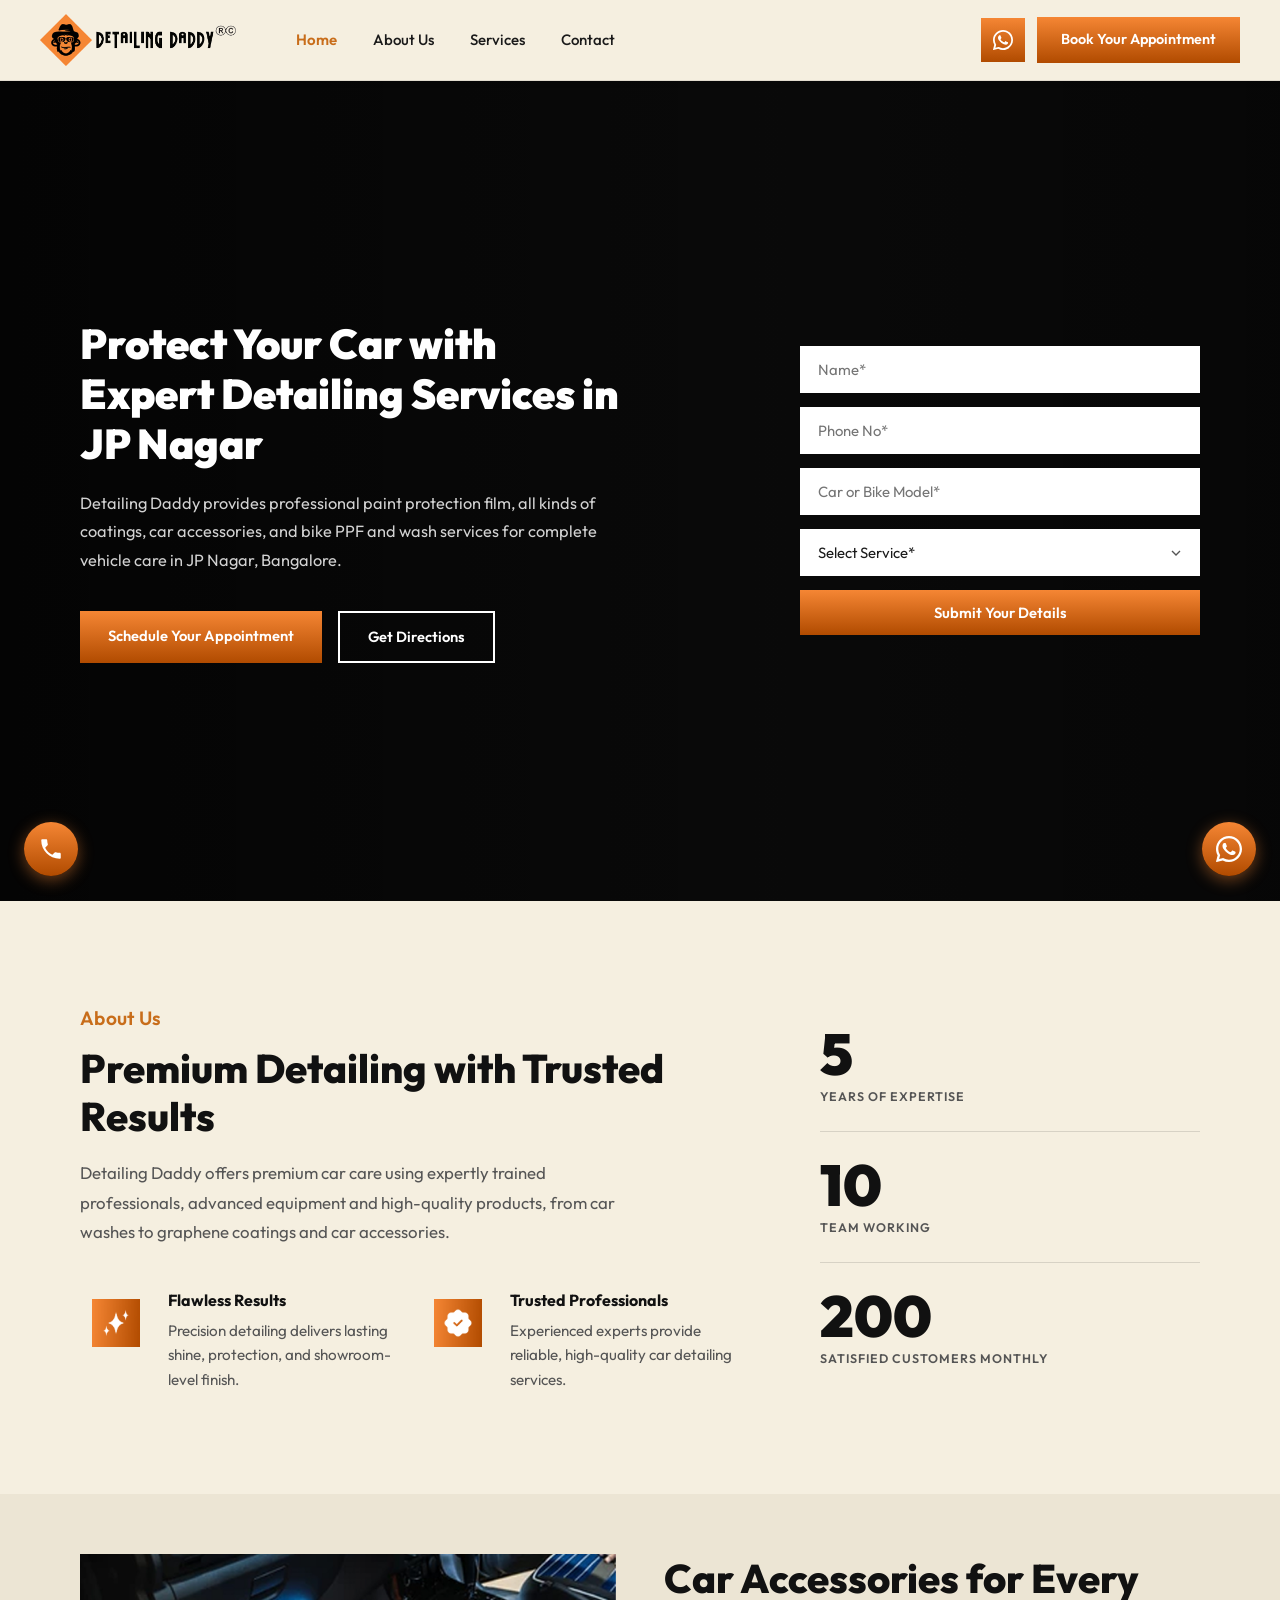
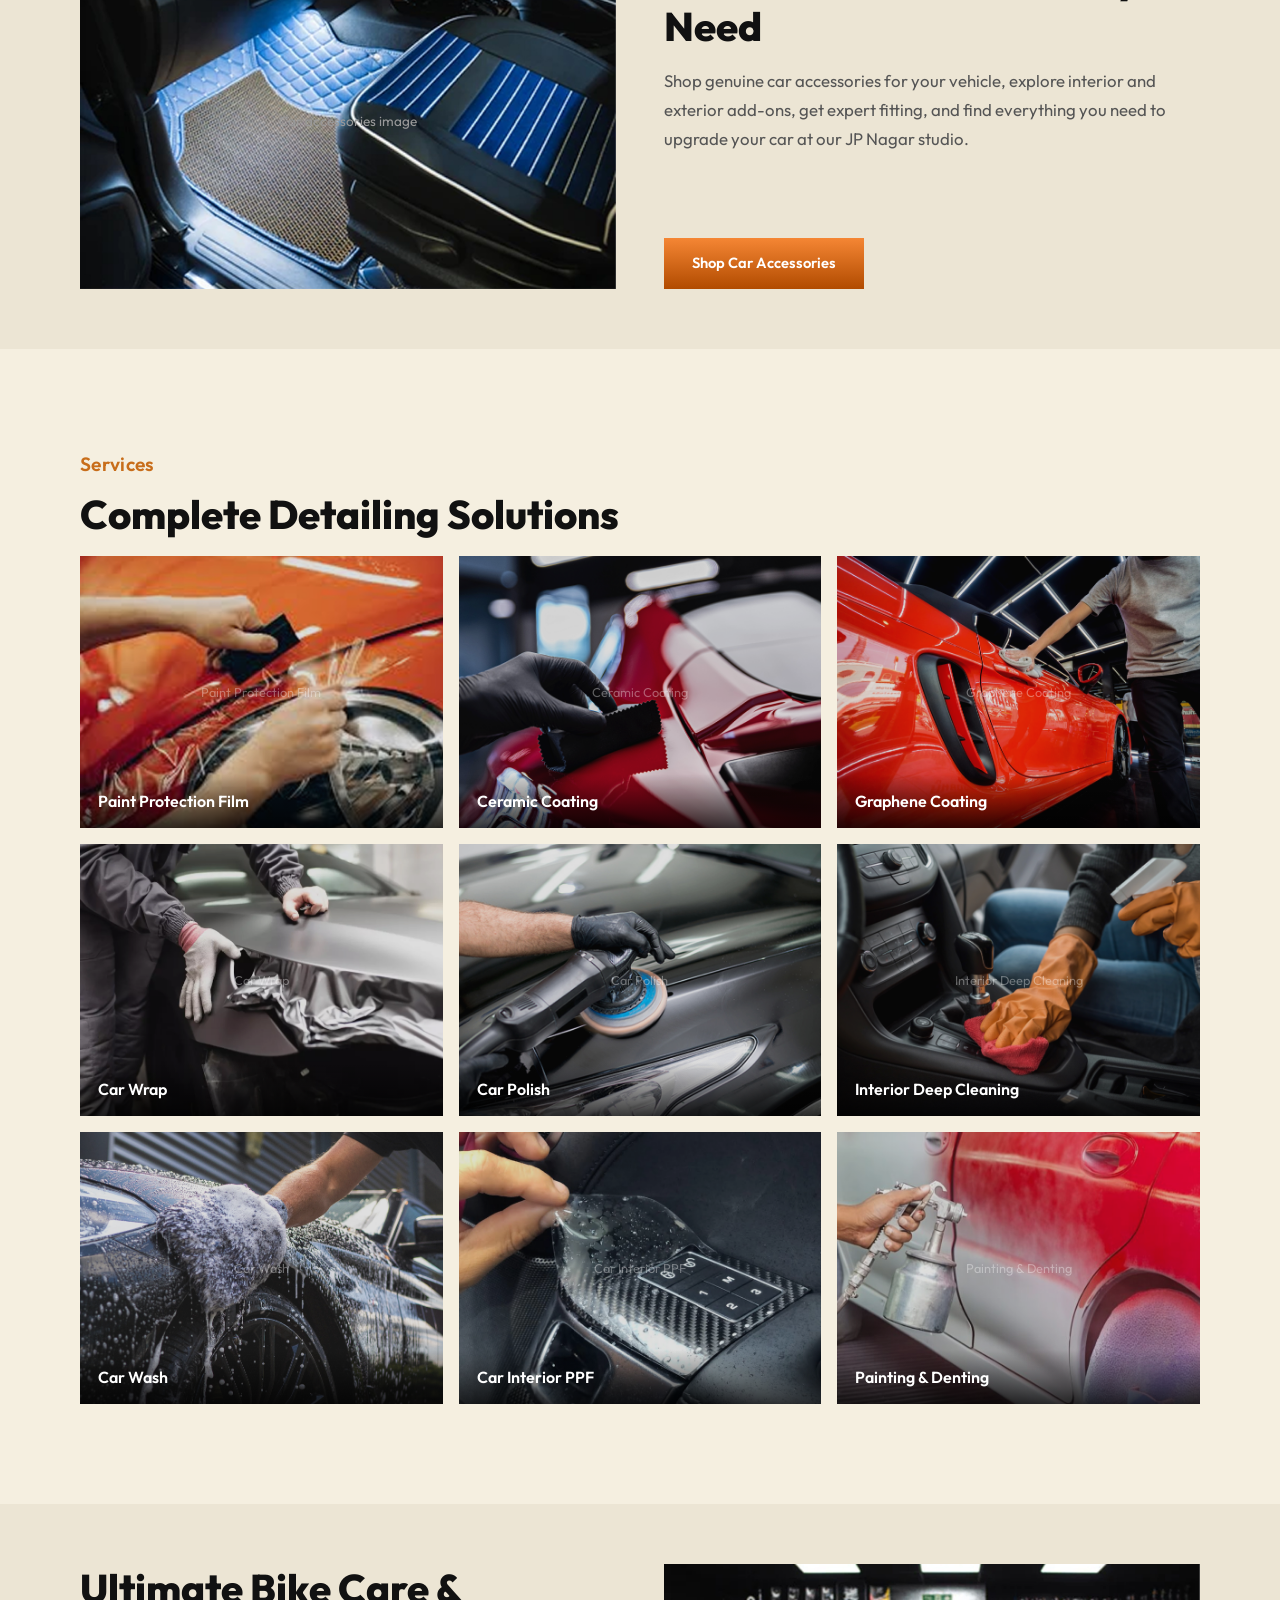
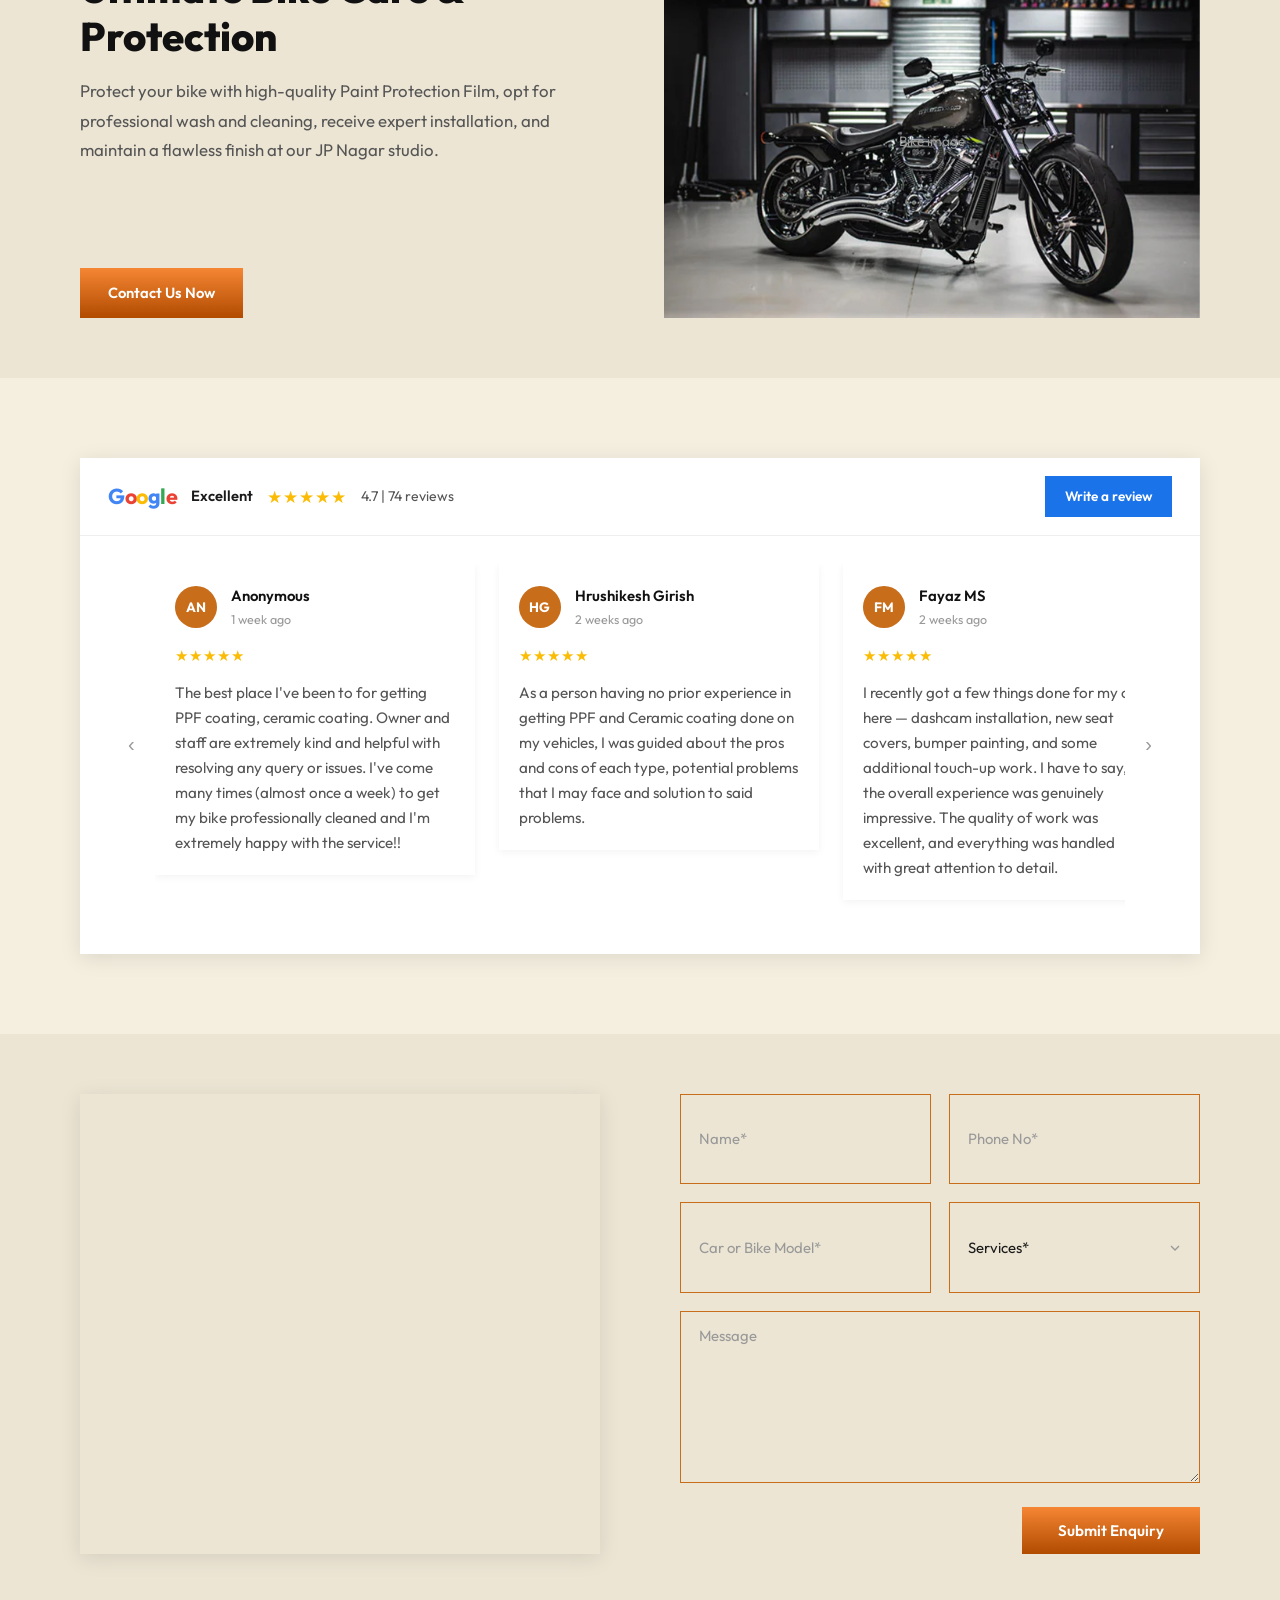
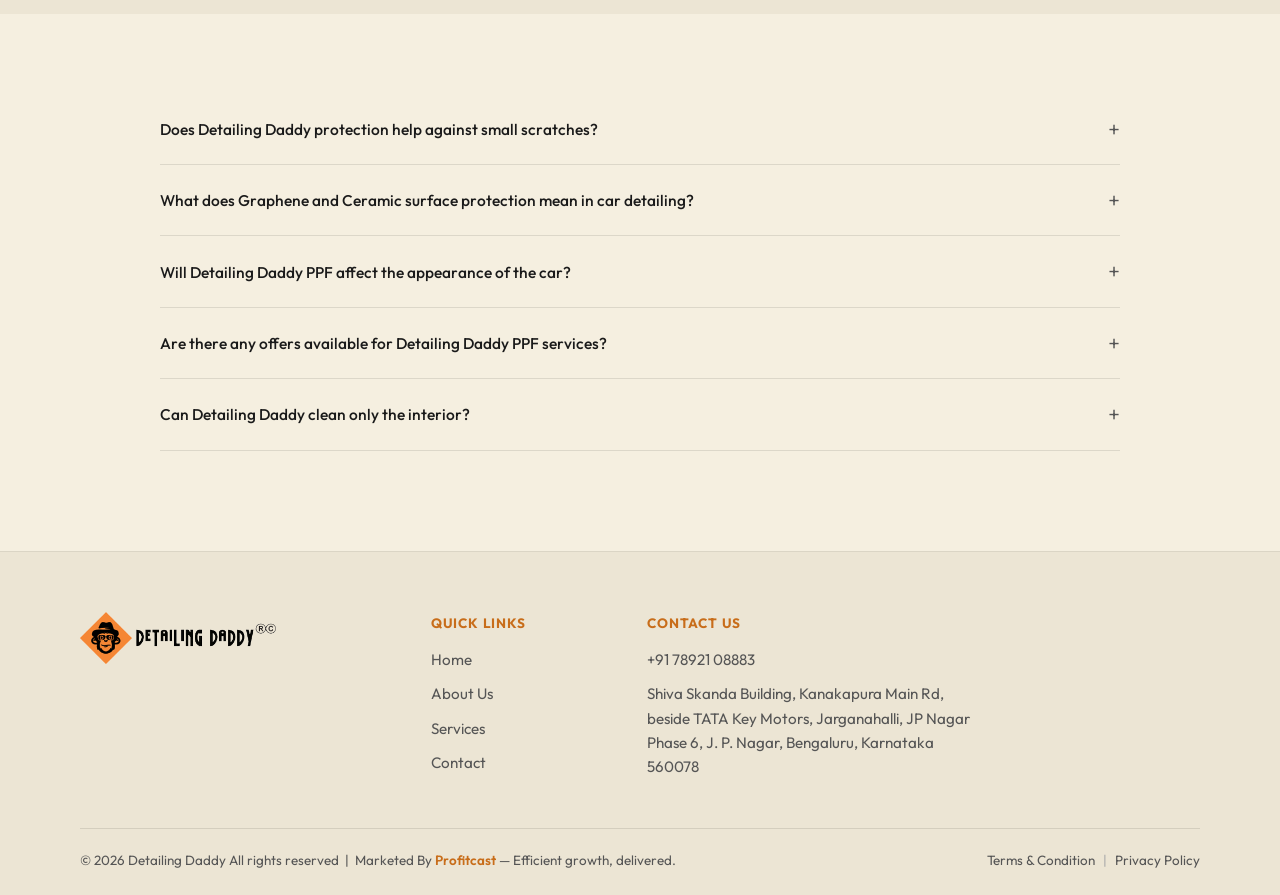
==== index.html @ ad365fa6 "Add GTM and GA4 tracking with accurate conversion events - WhatsApp, Call, and Form Submission conve" ====
<!DOCTYPE html>
<html lang="en">
<head>
  <meta charset="UTF-8" />
  <meta name="viewport" content="width=device-width, initial-scale=1.0" />
  <title>Detailing Daddy — JP Nagar, Bangalore</title>
  
  <!-- Google Tag Manager -->
  <script>
    window.dataLayer = window.dataLayer || [];
    function gtag(){dataLayer.push(arguments);}
    gtag('js', new Date());
  </script>
  <!-- Google Tag Manager -->
  <script>(function(w,d,s,l,i){w[l]=w[l]||[];w[l].push({'gtm.start':
  new Date().getTime(),event:'gtm.js'});var f=d.getElementsByTagName(s)[0],
  j=d.createElement(s),dl=l!='dataLayer'?'&l='+l:'';j.async=true;j.src=
  'https://www.googletagmanager.com/gtm.js?id='+i+dl;f.parentNode.insertBefore(j,f);
  })(window,document,'script','dataLayer','GTM-PL36DL4J');</script>
  <!-- End Google Tag Manager -->
  
  <link rel="stylesheet" href="dd_style.css" />
  <link rel="preconnect" href="https://fonts.googleapis.com" />
  <link rel="preconnect" href="https://fonts.gstatic.com" crossorigin />
  <link href="https://fonts.googleapis.com/css2?family=Outfit:wght@300;400;500;600;700;800;900&display=swap" rel="stylesheet" />
</head>
<body>
  <!-- Google Tag Manager (noscript) -->
  <noscript><iframe src="https://www.googletagmanager.com/ns.html?id=GTM-PL36DL4J"
  height="0" width="0" style="display:none;visibility:hidden"></iframe></noscript>
  <!-- End Google Tag Manager (noscript) -->

  <!-- ════════════════════════════════════════
       NAVBAR
  ════════════════════════════════════════ -->
  <header class="navbar" id="navbar">
    <div class="nav-inner">
      <a href="#home" class="nav-logo">
        <!-- Replace with actual logo image -->
        <img src="assets/Logo.png" alt="Detailing Daddy" class="logo-img" onerror="this.style.display='none'" />
        <span class="logo-fallback">
          
        </span>
      </a>
      <nav class="nav-links">
        <a href="#home">Home</a>
        <a href="#about">About Us</a>
        <a href="#services">Services</a>
        <a href="#contact">Contact</a>
      </nav>
      <div class="nav-actions">
        <a href="https://wa.me/917892108883" class="btn-wa-nav" target="_blank" aria-label="WhatsApp">
          <svg width="20" height="20" viewBox="0 0 24 24" fill="white"><path d="M17.472 14.382c-.297-.149-1.758-.867-2.03-.967-.273-.099-.471-.148-.67.15-.197.297-.767.966-.94 1.164-.173.199-.347.223-.644.075-.297-.15-1.255-.463-2.39-1.475-.883-.788-1.48-1.761-1.653-2.059-.173-.297-.018-.458.13-.606.134-.133.298-.347.446-.52.149-.174.198-.298.298-.497.099-.198.05-.371-.025-.52-.075-.149-.669-1.612-.916-2.207-.242-.579-.487-.5-.669-.51-.173-.008-.371-.01-.57-.01-.198 0-.52.074-.792.372-.272.297-1.04 1.016-1.04 2.479 0 1.462 1.065 2.875 1.213 3.074.149.198 2.096 3.2 5.077 4.487.709.306 1.262.489 1.694.625.712.227 1.36.195 1.871.118.571-.085 1.758-.719 2.006-1.413.248-.694.248-1.289.173-1.413-.074-.124-.272-.198-.57-.347z"/><path d="M12 0C5.373 0 0 5.373 0 12c0 2.122.558 4.118 1.535 5.846L.057 23.429a.5.5 0 0 0 .514.571l5.701-1.496A11.94 11.94 0 0 0 12 24c6.627 0 12-5.373 12-12S18.627 0 12 0zm0 21.9a9.88 9.88 0 0 1-5.031-1.374l-.36-.214-3.733.979.996-3.648-.235-.374A9.865 9.865 0 0 1 2.1 12C2.1 6.534 6.534 2.1 12 2.1S21.9 6.534 21.9 12 17.466 21.9 12 21.9z"/></svg>
        </a>
        <a href="#contact" class="btn-nav-cta">Book Your Appointment</a>
      </div>
      <button class="hamburger" id="hamburger" aria-label="Open menu">
        <span></span><span></span><span></span>
      </button>
    </div>
    <div class="mobile-menu" id="mobileMenu">
      <a href="#home">Home</a>
      <a href="#about">About Us</a>
      <a href="#services">Services</a>
      <a href="#contact">Contact</a>
    </div>
  </header>

  <!-- ════════════════════════════════════════
       SECTION 1 — HERO (Video Background)
  ════════════════════════════════════════ -->
  <section class="hero" id="home">
    <!-- Video background — replace src with your video file -->
    <video class="hero-video" autoplay muted loop playsinline>
      <source src="assets/Hero Video.mp4" type="video/mp4" />
    </video>
    <div class="hero-overlay"></div>

    <div class="hero-content">
      <!-- Left: heading + CTAs -->
      <div class="hero-left">
        <h1 class="hero-heading">Protect Your Car with<br />Expert Detailing Services in<br />JP Nagar</h1>
        <p class="hero-sub">Detailing Daddy provides professional paint protection film, all kinds of coatings, car accessories, and bike PPF and wash services for complete vehicle care in JP Nagar, Bangalore.</p>
        <div class="hero-btns">
          <a href="#contact" class="btn-orange">Schedule Your Appointment</a>
          <a href="https://maps.google.com" target="_blank" class="btn-outline-white">Get Directions</a>
        </div>
      </div>

      <!-- Right: lead form -->
      <div class="hero-form-wrap">
        <div class="hero-form">
          <input type="text" placeholder="Name*" class="hf-input" />
          <input type="tel" placeholder="Phone No*" class="hf-input" />
          <input type="text" placeholder="Car or Bike Model*" class="hf-input" />
          <select class="hf-select">
            <option value="" disabled selected>Select Service*</option>
            <option>Paint Protection Film</option>
            <option>Ceramic Coating</option>
            <option>Graphene Coating</option>
            <option>Car Wrap</option>
            <option>Car Polish</option>
            <option>Interior Deep Cleaning</option>
            <option>Car Wash</option>
            <option>Car Interior PPF</option>
            <option>Painting &amp; Denting</option>
            <option>Bike PPF</option>
            <option>Bike Wash</option>
          </select>
          <button type="button" class="btn-orange btn-full">Submit Your Details</button>
        </div>
      </div>
    </div>
  </section>

  <!-- ════════════════════════════════════════
       SECTION 2 — ABOUT US
  ════════════════════════════════════════ -->
  <section class="about-section" id="about">
    <div class="about-inner">
      <!-- Left -->
      <div class="about-left">
        <p class="section-tag">About Us</p>
        <h2 class="section-heading">Premium Detailing with Trusted Results</h2>
        <p class="section-body">Detailing Daddy offers premium car care using expertly trained professionals, advanced equipment and high-quality products, from car washes to graphene coatings and car accessories.</p>
        <div class="about-features">
          <div class="about-feature">
            <div class="feature-icon">
              <img src="assets/Section 2/Icon 1.png" alt="Flawless Results" />
            </div>
            <div>
              <h4>Flawless Results</h4>
              <p>Precision detailing delivers lasting shine, protection, and showroom-level finish.</p>
            </div>
          </div>
          <div class="about-feature">
            <div class="feature-icon">
              <img src="assets/Section 2/Icon 2.png" alt="Trusted Professionals" />
            </div>
            <div>
              <h4>Trusted Professionals</h4>
              <p>Experienced experts provide reliable, high-quality car detailing services.</p>
            </div>
          </div>
        </div>
      </div>
      <!-- Right: stats -->
      <div class="about-stats">
        <div class="stat-item">
          <span class="stat-number">5</span>
          <span class="stat-label">YEARS OF EXPERTISE</span>
        </div>
        <div class="stat-divider"></div>
        <div class="stat-item">
          <span class="stat-number">10</span>
          <span class="stat-label">TEAM WORKING</span>
        </div>
        <div class="stat-divider"></div>
        <div class="stat-item">
          <span class="stat-number">200</span>
          <span class="stat-label">SATISFIED CUSTOMERS MONTHLY</span>
        </div>
      </div>
    </div>
  </section>

  <!-- ════════════════════════════════════════
       SECTION 3 — CAR ACCESSORIES
  ════════════════════════════════════════ -->
  <section class="accessories-section">
    <div class="accessories-inner">
      <div class="acc-image">
        <img src="assets/Section 3/Image.jpg" alt="Car Accessories" onerror="this.parentElement.classList.add('img-ph')" />
        <div class="img-placeholder-text">Car accessories image</div>
      </div>
      <div class="acc-content">
        <h2 class="section-heading">Car Accessories for Every Need</h2>
        <p class="section-body">Shop genuine car accessories for your vehicle, explore interior and exterior add-ons, get expert fitting, and find everything you need to upgrade your car at our JP Nagar studio.</p>
        <a href="#contact" class="btn-orange acc-btn">Shop Car Accessories</a>
      </div>
    </div>
  </section>

  <!-- ════════════════════════════════════════
       SECTION 4 — SERVICES GRID
  ════════════════════════════════════════ -->
  <section class="services-section" id="services">
    <div class="services-inner">
      <p class="section-tag">Services</p>
      <h2 class="section-heading">Complete Detailing Solutions</h2>
      <div class="services-grid">
        <div class="service-card">
          <img src="assets/Section 4/Paint Protection Film.jpg" alt="Paint Protection Film" onerror="this.parentElement.classList.add('svc-ph')" />
          <div class="svc-img-ph">Paint Protection Film</div>
          <div class="service-label">Paint Protection Film</div>
        </div>
        <div class="service-card">
          <img src="assets/Section 4/Ceramic Coating.jpg" alt="Ceramic Coating" onerror="this.parentElement.classList.add('svc-ph')" />
          <div class="svc-img-ph">Ceramic Coating</div>
          <div class="service-label">Ceramic Coating</div>
        </div>
        <div class="service-card">
          <img src="assets/Section 4/Graphene Coating.jpg" alt="Graphene Coating" onerror="this.parentElement.classList.add('svc-ph')" />
          <div class="svc-img-ph">Graphene Coating</div>
          <div class="service-label">Graphene Coating</div>
        </div>
        <div class="service-card">
          <img src="assets/Section 4/Car Wrap.jpg" alt="Car Wrap" onerror="this.parentElement.classList.add('svc-ph')" />
          <div class="svc-img-ph">Car Wrap</div>
          <div class="service-label">Car Wrap</div>
        </div>
        <div class="service-card">
          <img src="assets/Section 4/Car Polish.jpg" alt="Car Polish" onerror="this.parentElement.classList.add('svc-ph')" />
          <div class="svc-img-ph">Car Polish</div>
          <div class="service-label">Car Polish</div>
        </div>
        <div class="service-card">
          <img src="assets/Section 4/Interior Deep Cleaning.jpg" alt="Interior Deep Cleaning" onerror="this.parentElement.classList.add('svc-ph')" />
          <div class="svc-img-ph">Interior Deep Cleaning</div>
          <div class="service-label">Interior Deep Cleaning</div>
        </div>
        <div class="service-card">
          <img src="assets/Section 4/Car Wash.jpg" alt="Car Wash" onerror="this.parentElement.classList.add('svc-ph')" />
          <div class="svc-img-ph">Car Wash</div>
          <div class="service-label">Car Wash</div>
        </div>
        <div class="service-card">
          <img src="assets/Section 4/Car Interior PPF.jpg" alt="Car Interior PPF" onerror="this.parentElement.classList.add('svc-ph')" />
          <div class="svc-img-ph">Car Interior PPF</div>
          <div class="service-label">Car Interior PPF</div>
        </div>
        <div class="service-card">
          <img src="assets/Section 4/Painting & Denting.jpg" alt="Painting &amp; Denting" onerror="this.parentElement.classList.add('svc-ph')" />
          <div class="svc-img-ph">Painting &amp; Denting</div>
          <div class="service-label">Painting &amp; Denting</div>
        </div>
      </div>
    </div>
  </section>

  <!-- ════════════════════════════════════════
       SECTION 5 — BIKE CARE
  ════════════════════════════════════════ -->
  <section class="bike-section">
    <div class="bike-inner">
      <div class="bike-content">
        <h2 class="section-heading">Ultimate Bike Care &amp; Protection</h2>
        <p class="section-body">Protect your bike with high-quality Paint Protection Film, opt for professional wash and cleaning, receive expert installation, and maintain a flawless finish at our JP Nagar studio.</p>
        <a href="#contact" class="btn-orange bike-btn">Contact Us Now</a>
      </div>
      <div class="bike-image">
        <img src="assets/Section 5/Image.jpg" alt="Bike Care" onerror="this.parentElement.classList.add('img-ph')" />
        <div class="img-placeholder-text">Bike image</div>
      </div>
    </div>
  </section>

  <!-- ════════════════════════════════════════
       SECTION 6 — GOOGLE REVIEWS
  ════════════════════════════════════════ -->
  <section class="reviews-section">
    <div class="reviews-inner">
      <div class="reviews-widget">
        <!-- Google bar -->
        <div class="google-bar">
          <span class="google-logo">
            <span style="color:#4285F4">G</span><span style="color:#EA4335">o</span><span style="color:#FBBC05">o</span><span style="color:#4285F4">g</span><span style="color:#34A853">l</span><span style="color:#EA4335">e</span>
          </span>
          <span class="google-excellent">Excellent</span>
          <span class="stars-row">★★★★★</span>
          <span class="google-score">4.7 | 74 reviews</span>
          <a href="https://g.page/r/" target="_blank" class="btn-write-review">Write a review</a>
        </div>
        <!-- Review cards slider -->
        <div class="reviews-wrapper">
          <button class="carousel-btn carousel-prev" id="reviewPrev" aria-label="Previous">&#8249;</button>
          <div class="reviews-track-outer">
            <div class="reviews-slider" id="reviewsSlider">
            <!-- Review 1 -->
            <div class="review-card">
              <div class="review-header">
                <div class="reviewer-avatar" style="background:#C86D1A">AN</div>
                <div>
                  <p class="reviewer-name">Anonymous</p>
                  <p class="review-date">1 week ago</p>
                </div>
              </div>
              <div class="review-stars">★★★★★</div>
              <p class="review-text">The best place I've been to for getting PPF coating, ceramic coating. Owner and staff are extremely kind and helpful with resolving any query or issues. I've come many times (almost once a week) to get my bike professionally cleaned and I'm extremely happy with the service!!</p>
            </div>
            <!-- Review 2 -->
            <div class="review-card">
              <div class="review-header">
                <div class="reviewer-avatar" style="background:#C86D1A">HG</div>
                <div>
                  <p class="reviewer-name">Hrushikesh Girish</p>
                  <p class="review-date">2 weeks ago</p>
                </div>
              </div>
              <div class="review-stars">★★★★★</div>
              <p class="review-text">As a person having no prior experience in getting PPF and Ceramic coating done on my vehicles, I was guided about the pros and cons of each type, potential problems that I may face and solution to said problems.</p>
            </div>
            <!-- Review 3 -->
            <div class="review-card">
              <div class="review-header">
                <div class="reviewer-avatar" style="background:#C86D1A">FM</div>
                <div>
                  <p class="reviewer-name">Fayaz MS</p>
                  <p class="review-date">2 weeks ago</p>
                </div>
              </div>
              <div class="review-stars">★★★★★</div>
              <p class="review-text">I recently got a few things done for my car here — dashcam installation, new seat covers, bumper painting, and some additional touch-up work. I have to say, the overall experience was genuinely impressive. The quality of work was excellent, and everything was handled with great attention to detail. </p>
            </div>
            <!-- Review 4 -->
            <div class="review-card">
              <div class="review-header">
                <div class="reviewer-avatar" style="background:#C86D1A">KR</div>
                <div>
                  <p class="reviewer-name">Kaushik Raghunathan</p>
                  <p class="review-date">3 weeks ago</p>
                </div>
              </div>
              <div class="review-stars">★★★★★</div>
              <p class="review-text">Mind-blown by the work done at Detailing Daddy on my Skoda Slavia! The graphene coating has taken the car to a whole new level — insane gloss, mirror-like shine, and a finish that screams premium. It honestly looks better than brand new! Massive shoutout to Raghu — absolute professional and a pleasure to deal with.</p>
            </div>
            <!-- Review 5 -->
            <div class="review-card">
              <div class="review-header">
                <div class="reviewer-avatar" style="background:#C86D1A">KV</div>
                <div>
                  <p class="reviewer-name">Karthik Vijayan</p>
                  <p class="review-date">1 month ago</p>
                </div>
              </div>
              <div class="review-stars">★★★★★</div>
              <p class="review-text">The customer centric service here is really great. I had great experience with the coating. I had some trouble with the sun film which the team rectified at no extra cost. It's very conveniently located on Kanakpura road for quick washes on the way back home. Overall great place and great service. Thanks to Anirudh and the entire team there.</p>
            </div>
            <!-- Review 6 -->
            <div class="review-card">
              <div class="review-header">
                <div class="reviewer-avatar" style="background:#C86D1A">VA</div>
                <div>
                  <p class="reviewer-name">v.g.s Acharya</p>
                  <p class="review-date">1 month ago</p>
                </div>
              </div>
              <div class="review-stars">★★★★★</div>
              <p class="review-text">Got accessories for my car. Got audio system and amp. We enquired in different places but they gave us the best product at the best price compared to other well know accessory places in Bangalore. Really happy with the work and how well they guided us</p>
            </div>
            <!-- Review 7 -->
            <div class="review-card">
              <div class="review-header">
                <div class="reviewer-avatar" style="background:#C86D1A">RN</div>
                <div>
                  <p class="reviewer-name">Rajesh Nair</p>
                  <p class="review-date">1 month ago</p>
                </div>
              </div>
              <div class="review-stars">★★★★★</div>
              <p class="review-text">Recently got my Himalayan 450 PPF done matte finish. The owners guided me through the entire process and vehicle was delivered within promised timeline. Highly recommend.</p>
            </div>
          </div>
          </div>
          <button class="carousel-btn carousel-next" id="reviewNext" aria-label="Next">&#8250;</button>
        </div>
      </div>
    </div>
  </section>

  <!-- ════════════════════════════════════════
       SECTION 7 — CONTACT (Map + Form)
  ════════════════════════════════════════ -->
  <section class="contact-section" id="contact">
    <div class="contact-inner">
      <!-- Map -->
      <div class="contact-map">
        <iframe
          src="https://www.google.com/maps/embed?pb=!1m18!1m12!1m3!1d3888.8234!2d77.5937!3d12.9081!2m3!1f0!2f0!3f0!3m2!1i1024!2i768!4f13.1!3m3!1m2!1s0x3bae151e8b9a5c1d%3A0x5b2e5f9f8a5c5e5f!2sJP%20Nagar%2C%20Bengaluru%2C%20Karnataka!5e0!3m2!1sen!2sin!4v1620000000000!5m2!1sen!2sin"
          width="100%" height="100%" style="border:0;" allowfullscreen="" loading="lazy"
          referrerpolicy="no-referrer-when-downgrade" title="Detailing Daddy Location">
        </iframe>
      </div>
      <!-- Form -->
      <div class="contact-form-wrap">
        <div class="contact-form-grid">
          <input type="text" placeholder="Name*" class="cf-input" />
          <input type="tel" placeholder="Phone No*" class="cf-input" />
          <input type="text" placeholder="Car or Bike Model*" class="cf-input" />
          <select class="cf-input cf-select">
            <option value="" disabled selected>Services*</option>
            <option>Paint Protection Film</option>
            <option>Ceramic Coating</option>
            <option>Graphene Coating</option>
            <option>Car Wrap</option>
            <option>Car Polish</option>
            <option>Interior Deep Cleaning</option>
            <option>Car Wash</option>
            <option>Car Interior PPF</option>
            <option>Painting &amp; Denting</option>
          </select>
          <textarea placeholder="Message" class="cf-input cf-textarea" rows="5"></textarea>
        </div>
        <button type="button" class="btn-orange btn-submit-enquiry">Submit Enquiry</button>
      </div>
    </div>
  </section>

  <!-- ════════════════════════════════════════
       SECTION 8 — FAQ
  ════════════════════════════════════════ -->
  <section class="faq-section" id="faq">
    <div class="faq-inner">
      <div class="faq-list">
        <div class="faq-item">
          <button class="faq-question" aria-expanded="false">
            <span>Does Detailing Daddy protection help against small scratches?</span>
            <span class="faq-icon">+</span>
          </button>
          <div class="faq-answer">
            <p>Yes, it helps reduce the appearance of minor scratches and keeps your vehicle's surface protected.</p>
          </div>
        </div>
        <div class="faq-item">
          <button class="faq-question" aria-expanded="false">
            <span>What does Graphene and Ceramic surface protection mean in car detailing?</span>
            <span class="faq-icon">+</span>
          </button>
          <div class="faq-answer">
            <p>It refers to advanced coating technologies that enhance shine, resist contaminants, and improve long-term paint durability.</p>
          </div>
        </div>
        <div class="faq-item">
          <button class="faq-question" aria-expanded="false">
            <span>Will Detailing Daddy PPF affect the appearance of the car?</span>
            <span class="faq-icon">+</span>
          </button>
          <div class="faq-answer">
            <p>No, paint protection film is transparent and enhances gloss while maintaining the car's original look.</p>
          </div>
        </div>
        <div class="faq-item">
          <button class="faq-question" aria-expanded="false">
            <span>Are there any offers available for Detailing Daddy PPF services?</span>
            <span class="faq-icon">+</span>
          </button>
          <div class="faq-answer">
            <p>Yes, discounts on ceramic coating and PPF services are offered from time to time. Contact directly or visit our studio in JP Nagar for current deals.</p>
          </div>
        </div>
        <div class="faq-item">
          <button class="faq-question" aria-expanded="false">
            <span>Can Detailing Daddy clean only the interior?</span>
            <span class="faq-icon">+</span>
          </button>
          <div class="faq-answer">
            <p>Yes, interior-only cleaning is available, including seats, carpets, dashboard, panels, and interiors without affecting the exterior paint.</p>
          </div>
        </div>
      </div>
    </div>
  </section>

  <!-- ════════════════════════════════════════
       SECTION 9 — FOOTER
  ════════════════════════════════════════ -->
  <footer class="footer">
    <div class="footer-inner">
      <div class="footer-brand">
        <img src="assets/Logo.png" alt="Detailing Daddy" class="footer-logo" onerror="this.style.display='none'" />
        <div class="footer-logo-fallback">
        </div>
      </div>
      <div class="footer-col">
        <h4 class="footer-heading">Quick Links</h4>
        <a href="#home">Home</a>
        <a href="#about">About Us</a>
        <a href="#services">Services</a>
        <a href="#contact">Contact</a>
      </div>
      <div class="footer-col">
        <h4 class="footer-heading">Contact Us</h4>
        <p>+91 78921 08883</p>
        <p>Shiva Skanda Building, Kanakapura Main Rd, beside TATA Key Motors, Jarganahalli, JP Nagar Phase 6, J. P. Nagar, Bengaluru, Karnataka 560078</p>
      </div>
    </div>
    <div class="footer-bottom">
      <p>© 2026 Detailing Daddy All rights reserved &nbsp;|&nbsp; Marketed By <a href="https://www.profitcast.com" class="pc-link" target="_blank">Profitcast</a> — Efficient growth, delivered.</p>
      <div class="footer-legal">
        <a href="#">Terms &amp; Condition</a>
        <span>|</span>
        <a href="#">Privacy Policy</a>
      </div>
    </div>
  </footer>

  <!-- ════════════════════════════════════════
       FLOATING BUTTONS (CALL & WHATSAPP)
  ════════════════════════════════════════ -->
  <a href="tel:+917892108883" class="float-btn float-btn--call" aria-label="Call">
    <svg width="26" height="26" viewBox="0 0 24 24" fill="white"><path d="M6.62 10.79c1.44 2.83 3.76 5.14 6.59 6.59l2.2-2.2c.27-.27.67-.36 1.02-.24 1.12.37 2.33.57 3.57.57.55 0 1 .45 1 1V20c0 .55-.45 1-1 1-9.39 0-17-7.61-17-17 0-.55.45-1 1-1h3.5c.55 0 1 .45 1 1 0 1.25.2 2.45.57 3.57.11.35.03.74-.25 1.02l-2.2 2.2z"/></svg>
  </a>
  <a href="https://wa.me/917892108883" class="float-btn float-btn--wa" target="_blank" aria-label="WhatsApp">
    <svg width="26" height="26" viewBox="0 0 24 24" fill="white"><path d="M17.472 14.382c-.297-.149-1.758-.867-2.03-.967-.273-.099-.471-.148-.67.15-.197.297-.767.966-.94 1.164-.173.199-.347.223-.644.075-.297-.15-1.255-.463-2.39-1.475-.883-.788-1.48-1.761-1.653-2.059-.173-.297-.018-.458.13-.606.134-.133.298-.347.446-.52.149-.174.198-.298.298-.497.099-.198.05-.371-.025-.52-.075-.149-.669-1.612-.916-2.207-.242-.579-.487-.5-.669-.51-.173-.008-.371-.01-.57-.01-.198 0-.52.074-.792.372-.272.297-1.04 1.016-1.04 2.479 0 1.462 1.065 2.875 1.213 3.074.149.198 2.096 3.2 5.077 4.487.709.306 1.262.489 1.694.625.712.227 1.36.195 1.871.118.571-.085 1.758-.719 2.006-1.413.248-.694.248-1.289.173-1.413-.074-.124-.272-.198-.57-.347z"/><path d="M12 0C5.373 0 0 5.373 0 12c0 2.122.558 4.118 1.535 5.846L.057 23.429a.5.5 0 0 0 .514.571l5.701-1.496A11.94 11.94 0 0 0 12 24c6.627 0 12-5.373 12-12S18.627 0 12 0zm0 21.9a9.88 9.88 0 0 1-5.031-1.374l-.36-.214-3.733.979.996-3.648-.235-.374A9.865 9.865 0 0 1 2.1 12C2.1 6.534 6.534 2.1 12 2.1S21.9 6.534 21.9 12 17.466 21.9 12 21.9z"/></svg>
  </a>

  <script src="dd_script.js"></script>
</body>
</html>
---- dd_style.css ----
/* ══════════════════════════════════════════════
   DETAILING DADDY — dd_style.css
   Palette: Primary #F5EFE0, Secondary #ECE5D4, Orange accent
══════════════════════════════════════════════ */

/* ─── CSS VARIABLES ─── */
:root {
  --orange:       #C86D1A;
  --orange-dark:  #A85A12;
  --orange-light: #E8833A;
  --primary:      #F5EFE0;
  --secondary:    #ECE5D4;
  --cream:        #F5EFE0;
  --cream-dark:   #ECE5D4;
  --cream-light:  #F5EFE0;
  --black:        #111111;
  --dark:         #1e1e1e;
  --text:         #1a1a1a;
  --text-muted:   #555555;
  --white:        #ffffff;
  --border-orange: #C86D1A;
  --font-head:    'Outfit', sans-serif;
  --font-body:    'Outfit', sans-serif;
  --radius:       0px;
  --shadow:       0 4px 20px rgba(0,0,0,0.10);
  --section-pad:  100px 80px;
  --max-w:        1320px;
}

/* ─── RESET ─── */
*, *::before, *::after { box-sizing: border-box; margin: 0; padding: 0; }
html { scroll-behavior: smooth; }
body {
  font-family: var(--font-body);
  background: var(--cream);
  color: var(--text);
  line-height: 1.65;
  overflow-x: hidden;
}
img { max-width: 100%; display: block; }
a { text-decoration: none; color: inherit; }

/* ─── SHARED ELEMENTS ─── */
.section-tag {
  font-family: var(--font-body);
  font-size: 1.2rem;
  font-weight: 600;
  color: var(--orange);
  letter-spacing: 0.3px;
  margin-bottom: 10px;
}
.section-heading {
  font-family: var(--font-head);
  font-size: 2.5rem;
  font-weight: 800;
  color: var(--black);
  line-height: 1.2;
  margin-bottom: 18px;
}
.section-body {
  font-size: 1.05rem;
  color: var(--text-muted);
  line-height: 1.75;
  max-width: 540px;
  margin-bottom: 0;
}
.acc-content .section-body,
.bike-content .section-body {
  line-height: 1.75;
  max-width: 100%;
}

/* ─── BUTTONS ─── */
.btn-orange {
  display: inline-block;
  background: linear-gradient(180deg, #F58634 0%, #B14B00 100%);
  color: var(--white);
  font-family: var(--font-body);
  font-size: 0.92rem;
  font-weight: 600;
  padding: 13px 28px;
  border: none;
  border-radius: var(--radius);
  cursor: pointer;
  transition: background 0.2s;
  text-align: center;
  white-space: nowrap;
}
.btn-orange:hover { background: linear-gradient(180deg, #E0772A 0%, #9F4200 100%); }
.btn-full { width: 100%; }

.btn-outline-white {
  display: inline-block;
  background: transparent;
  color: var(--white);
  font-family: var(--font-body);
  font-size: 0.92rem;
  font-weight: 600;
  padding: 12px 28px;
  border: 2px solid var(--white);
  border-radius: var(--radius);
  cursor: pointer;
  transition: all 0.2s;
  white-space: nowrap;
}
.btn-outline-white:hover { background: rgba(255,255,255,0.1); }

/* ══════════════════════════════════════════════
   NAVBAR
══════════════════════════════════════════════ */
.navbar {
  position: sticky;
  top: 0;
  z-index: 1000;
  background: var(--cream);
  border-bottom: 1px solid rgba(0,0,0,0.08);
  box-shadow: 0 1px 8px rgba(0,0,0,0.06);
}
.nav-inner {
  max-width: var(--max-w);
  margin: 0 auto;
  padding: 0 40px;
  height: 80px;
  display: flex;
  align-items: center;
  gap: 48px;
}
.nav-logo {
  display: flex;
  align-items: center;
  gap: 12px;
  flex-shrink: 0;
}
.logo-img { height: 52px; width: auto; }
.logo-fallback {
  display: flex;
  align-items: center;
  gap: 10px;
}
.logo-icon {
  font-size: 2.2rem;
  color: var(--orange);
  line-height: 1;
}
.logo-text {
  font-family: var(--font-head);
  font-size: 1.35rem;
  font-weight: 900;
  color: var(--black);
  letter-spacing: 1px;
  text-transform: uppercase;
}
.logo-text sup {
  font-size: 0.55rem;
  color: var(--text-muted);
}
.nav-links {
  display: flex;
  align-items: center;
  gap: 36px;
  flex: 1;
}
.nav-links a {
  font-size: 0.94rem;
  font-weight: 500;
  color: var(--text);
  transition: color 0.2s;
}
.nav-links a:hover { color: var(--orange); }
.nav-actions {
  display: flex;
  align-items: center;
  gap: 12px;
  margin-left: auto;
}
.btn-wa-nav {
  width: 44px;
  height: 44px;
  background: linear-gradient(180deg, #F58634 0%, #B14B00 100%);
  border-radius: var(--radius);
  display: flex;
  align-items: center;
  justify-content: center;
  flex-shrink: 0;
  transition: background 0.2s;
}
.btn-wa-nav:hover { background: linear-gradient(180deg, #E0772A 0%, #9F4200 100%); }
.btn-nav-cta {
  background: linear-gradient(180deg, #F58634 0%, #B14B00 100%);
  color: var(--white);
  font-size: 0.9rem;
  font-weight: 600;
  padding: 11px 24px;
  border-radius: var(--radius);
  transition: background 0.2s;
  white-space: nowrap;
}
.btn-nav-cta:hover { background: linear-gradient(180deg, #E0772A 0%, #9F4200 100%); }
.hamburger {
  display: none;
  flex-direction: column;
  gap: 5px;
  background: none;
  border: none;
  cursor: pointer;
  padding: 4px;
  margin-left: auto;
}
.hamburger span {
  display: block;
  width: 26px;
  height: 2px;
  background: var(--black);
  transition: all 0.3s;
}
.mobile-menu {
  display: none;
  flex-direction: column;
  padding: 16px 40px 20px;
  border-top: 1px solid rgba(0,0,0,0.08);
  gap: 12px;
}
.mobile-menu.open { display: flex; }
.mobile-menu a {
  font-size: 1rem;
  font-weight: 500;
  color: var(--text);
  padding: 6px 0;
}
.mobile-menu a:hover { color: var(--orange); }

/* ══════════════════════════════════════════════
   SECTION 1 — HERO
══════════════════════════════════════════════ */
.hero {
  position: relative;
  min-height: calc(100vh - 80px);
  display: flex;
  align-items: center;
  overflow: hidden;
  background: #0e0e0e;
}
.hero-video {
  position: absolute;
  inset: 0;
  width: 100%;
  height: 100%;
  object-fit: cover;
  opacity: 0.55;
  z-index: 0;
}
.hero-overlay {
  position: absolute;
  inset: 0;
  background: linear-gradient(90deg, rgba(0,0,0,0.72) 0%, rgba(0,0,0,0.35) 60%, rgba(0,0,0,0.55) 100%);
  z-index: 1;
}
.hero-content {
  position: relative;
  z-index: 2;
  width: 100%;
  max-width: var(--max-w);
  margin: 0 auto;
  padding: 60px 80px;
  display: grid;
  grid-template-columns: 1fr 400px;
  gap: 80px;
  align-items: center;
}
.hero-left {}
.hero-heading {
  font-family: var(--font-head);
  font-size: 2.6rem;
  font-weight: 900;
  color: var(--white);
  line-height: 1.2;
  margin-bottom: 20px;
}
.hero-sub {
  font-size: 1.02rem;
  color: rgba(255,255,255,0.82);
  line-height: 1.75;
  max-width: 540px;
  margin-bottom: 36px;
}
.hero-btns {
  display: flex;
  gap: 16px;
  flex-wrap: wrap;
}
.hero-form {
  display: flex;
  flex-direction: column;
  gap: 14px;
}
.hf-input,
.hf-select {
  width: 100%;
  background: var(--white);
  border: none;
  border-radius: var(--radius);
  padding: 14px 18px;
  font-family: var(--font-body);
  font-size: 0.93rem;
  color: var(--text);
  outline: none;
  transition: box-shadow 0.2s;
}
.hf-input:focus { box-shadow: 0 0 0 2px var(--orange); }
.hf-select {
  appearance: none;
  background-image: url("data:image/svg+xml,%3Csvg xmlns='http://www.w3.org/2000/svg' width='16' height='16' viewBox='0 0 24 24' fill='none' stroke='%23555' stroke-width='2'%3E%3Cpolyline points='6 9 12 15 18 9'/%3E%3C/svg%3E");
  background-repeat: no-repeat;
  background-position: right 16px center;
  padding-right: 42px;
  cursor: pointer;
}
.hf-select:focus { box-shadow: 0 0 0 2px var(--orange); }

/* ══════════════════════════════════════════════
   SECTION 2 — ABOUT US
══════════════════════════════════════════════ */
.about-section {
  background: var(--primary);
  padding: var(--section-pad);
}
.about-inner {
  max-width: var(--max-w);
  margin: 0 auto;
  display: grid;
  grid-template-columns: 1fr 380px;
  gap: 80px;
  align-items: stretch;
}
.about-left {
  display: flex;
  flex-direction: column;
  justify-content: center;
  height: 100%;
}
.about-features {
  display: grid;
  grid-template-columns: 1fr 1fr;
  gap: 24px;
  margin-top: 40px;
}
.about-feature {
  display: flex;
  gap: 16px;
  align-items: flex-start;
}
.feature-icon {
  width: 72px;
  height: 72px;
  background: transparent;
  border-radius: var(--radius);
  display: flex;
  align-items: center;
  justify-content: center;
  flex-shrink: 0;
}
.feature-icon img {
  width: 100%;
  height: 100%;
  object-fit: contain;
  padding: 12px;
}
.about-feature h4 {
  font-family: var(--font-head);
  font-size: 1rem;
  font-weight: 700;
  color: var(--black);
  margin-bottom: 6px;
}
.about-feature p {
  font-size: 0.95rem;
  color: var(--text-muted);
  line-height: 1.6;
}
.about-stats {
  display: flex;
  flex-direction: column;
  gap: 0;
  justify-content: center;
  height: 100%;
}
.stat-item {
  display: flex;
  flex-direction: column;
  gap: 4px;
  padding: 24px 0;
}
.stat-number {
  font-family: var(--font-head);
  font-size: 3.6rem;
  font-weight: 900;
  color: var(--black);
  line-height: 1;
}
.stat-label {
  font-size: 0.78rem;
  font-weight: 600;
  color: var(--text-muted);
  letter-spacing: 1px;
  text-transform: uppercase;
}
.stat-divider {
  height: 1px;
  background: rgba(0,0,0,0.12);
  width: 100%;
}

/* ══════════════════════════════════════════════
   SECTION 3 — CAR ACCESSORIES
══════════════════════════════════════════════ */
.accessories-section {
  background: var(--secondary);
  padding: 60px 80px;
}
.accessories-inner {
  max-width: var(--max-w);
  margin: 0 auto;
  display: grid;
  grid-template-columns: 1fr 1fr;
  gap: 48px;
  align-items: stretch;
}
.acc-image {
  position: relative;
  border-radius: 0px;
  overflow: hidden;
  background: var(--cream-dark);
  height: 100%;
}
.acc-image img {
  width: 100%;
  height: 100%;
  object-fit: cover;
  border-radius: 0px;
  display: block;
}
.acc-image.img-ph img { display: none; }
.img-placeholder-text {
  position: absolute;
  inset: 0;
  display: flex;
  align-items: center;
  justify-content: center;
  color: #999;
  font-size: 0.85rem;
}
.acc-content {
  display: flex;
  flex-direction: column;
  justify-content: flex-start;
  max-width: 520px;
  height: 100%;
}
.acc-content .section-heading {
  margin-bottom: 16px;
}
.acc-content .section-body {
  margin-bottom: 24px;
  max-width: 100%;
}
.acc-btn {
  width: fit-content;
  display: inline-block;
  margin-top: auto;
}

/* ══════════════════════════════════════════════
   SECTION 4 — SERVICES GRID
══════════════════════════════════════════════ */
.services-section {
  background: var(--primary);
  padding: var(--section-pad);
}
.services-inner {
  max-width: var(--max-w);
  margin: 0 auto;
}
.services-grid {
  display: grid;
  grid-template-columns: repeat(3, 1fr);
  gap: 16px;
  margin-top: 8px;
}
.service-card {
  position: relative;
  border-radius: 0px;
  overflow: hidden;
  aspect-ratio: 4/3;
  background: #2a2a2a;
  cursor: pointer;
}
.service-card img {
  width: 100%;
  height: 100%;
  object-fit: cover;
  display: block;
  transition: transform 0.4s;
  opacity: 0.85;
}
.service-card:hover img { transform: scale(1.04); }
.service-card.svc-ph img { display: none; }
.svc-img-ph {
  position: absolute;
  inset: 0;
  display: flex;
  align-items: center;
  justify-content: center;
  color: rgba(255,255,255,0.35);
  font-size: 0.8rem;
}
.service-label {
  position: absolute;
  bottom: 0;
  left: 0;
  right: 0;
  padding: 14px 18px;
  background: linear-gradient(to top, rgba(0,0,0,0.75) 0%, rgba(0,0,0,0) 100%);
  color: var(--white);
  font-family: var(--font-body);
  font-size: 1rem;
  font-weight: 600;
}

/* ══════════════════════════════════════════════
   SECTION 5 — BIKE CARE
══════════════════════════════════════════════ */
.bike-section {
  background: var(--secondary);
  padding: 60px 80px;
}
.bike-inner {
  max-width: var(--max-w);
  margin: 0 auto;
  display: grid;
  grid-template-columns: 1fr 1fr;
  gap: 48px;
  align-items: stretch;
}
.bike-content {
  display: flex;
  flex-direction: column;
  justify-content: flex-start;
  max-width: 520px;
  height: 100%;
}
.bike-content .section-heading {
  margin-bottom: 16px;
}
.bike-content .section-body {
  margin-bottom: 24px;
  max-width: 100%;
}
.bike-btn {
  width: fit-content;
  display: inline-block;
  margin-top: auto;
}
.bike-image {
  position: relative;
  border-radius: 0px;
  overflow: hidden;
  background: var(--cream-dark);
  height: 100%;
}
.bike-image img {
  width: 100%;
  height: 100%;
  object-fit: cover;
  border-radius: 0px;
  display: block;
}
.bike-image.img-ph img { display: none; }

/* ══════════════════════════════════════════════
   SECTION 6 — GOOGLE REVIEWS
══════════════════════════════════════════════ */
.reviews-section {
  background: var(--primary);
  padding: 80px 80px;
}
.reviews-inner {
  max-width: var(--max-w);
  margin: 0 auto;
}
.reviews-widget {
  background: var(--white);
  border-radius: 0px;
  overflow: hidden;
  box-shadow: var(--shadow);
}
.google-bar {
  display: flex;
  align-items: center;
  gap: 14px;
  padding: 18px 28px;
  border-bottom: 1px solid #eee;
  flex-wrap: wrap;
}
.google-logo {
  font-size: 1.35rem;
  font-weight: 700;
  letter-spacing: -0.5px;
}
.google-excellent {
  font-size: 0.92rem;
  font-weight: 600;
  color: var(--text);
}
.stars-row {
  color: #FBBC05;
  font-size: 1.05rem;
  letter-spacing: 1px;
}
.google-score {
  font-size: 0.88rem;
  color: var(--text-muted);
}
.btn-write-review {
  margin-left: auto;
  background: #1a73e8;
  color: var(--white);
  font-size: 0.85rem;
  font-weight: 600;
  padding: 9px 20px;
  border-radius: 0px;
  transition: background 0.2s;
}
.btn-write-review:hover { background: #1557b0; }
.reviews-wrapper {
  display: flex;
  align-items: stretch;
  gap: 0;
  padding: 28px;
  position: relative;
  min-height: 200px;
}
.carousel-btn {
  background: none;
  border: none;
  font-size: 20px;
  color: #999;
  cursor: pointer;
  padding: 0 20px;
  flex-shrink: 0;
  transition: color 0.2s;
  font-weight: 300;
  z-index: 2;
}
.carousel-btn:hover { color: var(--orange); }
.reviews-track-outer {
  flex: 1;
  overflow: hidden;
}
.reviews-slider {
  display: flex;
  gap: 24px;
  overflow-x: hidden;
  scroll-behavior: smooth;
  padding: 0;
  align-items: stretch;
  width: 100%;
}
.review-card {
  background: var(--white);
  padding: 20px;
  border-radius: 0px;
  box-shadow: 0 2px 8px rgba(0,0,0,0.05);
  width: 320px;
  min-width: 320px;
  flex: 0 0 auto;
  display: flex;
  flex-direction: column;
  height: 100%;
}
.review-header {
  display: flex;
  align-items: center;
  gap: 14px;
  margin-bottom: 12px;
  flex-shrink: 0;
}
.reviewer-avatar {
  width: 42px;
  height: 42px;
  border-radius: 50%;
  display: flex;
  align-items: center;
  justify-content: center;
  color: var(--white);
  font-weight: 700;
  font-size: 0.85rem;
  flex-shrink: 0;
  text-transform: uppercase;
}
.reviewer-name {
  font-weight: 600;
  font-size: 0.93rem;
  color: var(--black);
}
.review-date {
  font-size: 0.78rem;
  color: #999;
  margin-top: 2px;
}
.review-stars {
  color: #FBBC05;
  font-size: 0.95rem;
  letter-spacing: 1px;
  margin-bottom: 12px;
  flex-shrink: 0;
}
.review-text {
  font-size: 0.95rem;
  color: var(--text-muted);
  line-height: 1.65;
  flex: 1;
  margin: 0;
}

/* ══════════════════════════════════════════════
   SECTION 7 — CONTACT
══════════════════════════════════════════════ */
.contact-section {
  background: var(--secondary);
  padding: 60px 80px;
}
.contact-inner {
  max-width: var(--max-w);
  margin: 0 auto;
  display: grid;
  grid-template-columns: 1fr 1fr;
  gap: 80px;
  align-items: stretch;
}
.contact-map {
  border-radius: 0px;
  overflow: hidden;
  min-height: 460px;
  box-shadow: var(--shadow);
  height: 100%;
}
.contact-map iframe {
  display: block;
  width: 100%;
  height: 100%;
  min-height: 460px;
}
.contact-form-wrap {
  display: flex;
  flex-direction: column;
  height: 100%;
  justify-content: flex-start;
}
.contact-form-grid {
  display: grid;
  grid-template-columns: 1fr 1fr;
  gap: 18px;
  margin-bottom: 24px;
  flex: 1;
}
.cf-input {
  width: 100%;
  background: transparent;
  border: 1.5px solid var(--border-orange);
  border-radius: var(--radius);
  padding: 14px 18px;
  font-family: var(--font-body);
  font-size: 0.93rem;
  color: var(--text);
  outline: none;
  transition: border-color 0.2s, box-shadow 0.2s;
}
.cf-input:focus {
  border-color: var(--orange-dark);
  box-shadow: 0 0 0 3px rgba(200,109,26,0.15);
}
.cf-input::placeholder { color: #999; }
.cf-select {
  appearance: none;
  background-image: url("data:image/svg+xml,%3Csvg xmlns='http://www.w3.org/2000/svg' width='16' height='16' viewBox='0 0 24 24' fill='none' stroke='%23999' stroke-width='2'%3E%3Cpolyline points='6 9 12 15 18 9'/%3E%3C/svg%3E");
  background-repeat: no-repeat;
  background-position: right 16px center;
  background-color: transparent;
  padding-right: 42px;
  cursor: pointer;
}
.cf-textarea {
  grid-column: 1 / -1;
  resize: vertical;
  min-height: 130px;
}
.btn-submit-enquiry {
  padding: 14px 36px;
  font-size: 0.95rem;
  margin-top: auto;
  width: fit-content;
  align-self: flex-end;
}

/* ══════════════════════════════════════════════
   SECTION 8 — FAQ
══════════════════════════════════════════════ */
.faq-section {
  background: var(--primary);
  padding: 80px 80px 100px;
}
.faq-inner {
  max-width: var(--max-w);
  margin: 0 auto;
}
.faq-list {
  max-width: 960px;
  margin: 0 auto;
}
.faq-item {
  border-bottom: 1px solid rgba(0,0,0,0.1);
}
.faq-question {
  width: 100%;
  background: none;
  border: none;
  display: flex;
  align-items: center;
  justify-content: space-between;
  padding: 24px 0;
  cursor: pointer;
  font-family: var(--font-body);
  font-size: 0.97rem;
  font-weight: 500;
  color: var(--text);
  text-align: left;
  gap: 24px;
  transition: color 0.2s;
}
.faq-question:hover { color: var(--orange); }
.faq-icon {
  font-size: 1.4rem;
  font-weight: 300;
  color: var(--text-muted);
  flex-shrink: 0;
  line-height: 1;
  transition: transform 0.25s, color 0.2s;
}
.faq-question[aria-expanded="true"] .faq-icon {
  transform: rotate(45deg);
  color: var(--orange);
}
.faq-answer {
  max-height: 0;
  overflow: hidden;
  transition: max-height 0.35s ease, padding 0.25s;
}
.faq-answer.open {
  max-height: 300px;
  padding-bottom: 22px;
}
.faq-answer p {
  font-size: 1rem;
  color: var(--text-muted);
  line-height: 1.75;
}

/* ══════════════════════════════════════════════
   FOOTER
══════════════════════════════════════════════ */
.footer {
  background: var(--secondary);
  padding: 60px 80px 0;
  border-top: 1px solid rgba(0,0,0,0.07);
}
.footer-inner {
  max-width: var(--max-w);
  margin: 0 auto;
  display: grid;
  grid-template-columns: 1.8fr 1fr 2fr 1fr;
  gap: 48px;
  padding-bottom: 48px;
  border-bottom: 1px solid rgba(0,0,0,0.1);
}
.footer-brand {}
.footer-logo { height: 52px; width: auto; margin-bottom: 12px; }
.footer-logo-fallback {
  display: flex;
  align-items: center;
  gap: 10px;
  margin-bottom: 12px;
}
.footer-col {
  display: flex;
  flex-direction: column;
  gap: 10px;
}
.footer-heading {
  font-family: var(--font-body);
  font-size: 0.85rem;
  font-weight: 700;
  color: var(--orange);
  letter-spacing: 0.8px;
  text-transform: uppercase;
  margin-bottom: 4px;
}
.footer-col a,
.footer-col p {
  font-size: 0.95rem;
  color: var(--text-muted);
  line-height: 1.6;
  transition: color 0.2s;
}
.footer-col a:hover { color: var(--orange); }
.footer-bottom {
  max-width: var(--max-w);
  margin: 0 auto;
  padding: 20px 0 24px;
  display: flex;
  align-items: center;
  justify-content: space-between;
  gap: 20px;
  flex-wrap: wrap;
}
.footer-bottom p {
  font-size: 0.84rem;
  color: var(--text-muted);
}
.pc-link {
  color: var(--orange);
  font-weight: 600;
}
.footer-legal {
  display: flex;
  gap: 8px;
  align-items: center;
  font-size: 0.84rem;
  color: var(--text-muted);
}
.footer-legal a:hover { color: var(--orange); }
.footer-legal span { color: #aaa; }

/* ══════════════════════════════════════════════
   FLOATING BUTTONS (CALL & WHATSAPP)
══════════════════════════════════════════════ */
.float-btn {
  position: fixed;
  bottom: 24px;
  width: 54px;
  height: 54px;
  background: linear-gradient(180deg, #F58634 0%, #B14B00 100%);
  border-radius: 50%;
  display: flex;
  align-items: center;
  justify-content: center;
  box-shadow: 0 4px 16px rgba(245,134,52,0.45);
  z-index: 999;
  transition: transform 0.2s, box-shadow 0.2s, background 0.2s;
}
.float-btn:hover {
  transform: scale(1.08);
  background: linear-gradient(180deg, #E0772A 0%, #9F4200 100%);
  box-shadow: 0 6px 24px rgba(245,134,52,0.55);
}
.float-btn--call { left: 24px; }
.float-btn--wa { right: 24px; }

/* ══════════════════════════════════════════════
   RESPONSIVE
══════════════════════════════════════════════ */
@media (max-width: 1200px) {
  :root { --section-pad: 80px 48px; }
  .hero-content { padding: 60px 48px; grid-template-columns: 1fr 360px; gap: 60px; }
  .about-inner { grid-template-columns: 1fr 300px; gap: 60px; }
  .services-grid { grid-template-columns: repeat(3, 1fr); }
  .footer-inner { grid-template-columns: 1fr 1fr; gap: 32px; }
  .accessories-inner { gap: 48px; }
  .bike-inner { gap: 48px; }
}


@media (max-width: 960px) {
  :root { --section-pad: 64px 32px; }
  .nav-inner { padding: 0 24px; gap: 24px; }
  .nav-links, .nav-actions { display: none; }
  .hamburger { display: flex; }
  .hero-content { grid-template-columns: 1fr; padding: 48px 32px; gap: 40px; }
  .hero-heading { font-size: 2rem; }
  .about-inner { grid-template-columns: 1fr; gap: 48px; }
  .about-stats { flex-direction: row; flex-wrap: wrap; gap: 0; }
  .stat-item { flex: 1; min-width: 140px; }
  .stat-divider { display: none; }
  .accessories-section {
    padding: 60px 32px;
  }
  .accessories-inner { 
    grid-template-columns: 1fr; 
    gap: 32px; 
  }
  .acc-image {
    order: 1;
  }
  .acc-content {
    order: 2;
    max-width: 100%;
  }
  .bike-section {
    padding: 60px 32px;
  }
  .bike-inner { 
    grid-template-columns: 1fr; 
    gap: 32px; 
  }
  .bike-content {
    order: 1;
    max-width: 100%;
  }
  .bike-image {
    order: 2;
  }
  .contact-inner { grid-template-columns: 1fr; gap: 40px; }
  .contact-map { min-height: 300px; }
  .contact-map iframe { min-height: 300px; }
  .footer { padding: 48px 32px 0; }
  .footer-inner { grid-template-columns: 1fr 1fr; }
  .reviews-section { padding: 60px 32px; }
  .reviews-slider {
    overflow-x: hidden;
  }
  .review-card {
    width: 320px;
    min-width: 320px;
  }
  .faq-section { padding: 60px 32px 80px; }
}

@media (max-width: 640px) {
  :root { --section-pad: 40px 20px; }
  .hero-heading { font-size: 1.75rem; }
  .services-grid { grid-template-columns: 1fr; gap: 16px; }
  .about-stats {
    display: grid;
    grid-template-columns: 1fr;
    gap: 24px;
    text-align: center;
  }
  .stat-item {
    padding: 16px 0;
  }
  .stat-number {
    font-size: 2.8rem;
  }
  .stat-divider {
    display: none;
  }
  .contact-form-grid { grid-template-columns: 1fr; }
  .about-features { grid-template-columns: 1fr; }
  .footer-inner { grid-template-columns: 1fr; }
  .footer-bottom { flex-direction: column; align-items: flex-start; }
  .review-card {
    width: 320px;
    min-width: 320px;
  }
  .section-heading {
    font-size: 2rem;
    word-wrap: break-word;
  }
  .section-body {
    word-wrap: break-word;
    overflow-wrap: break-word;
  }
}
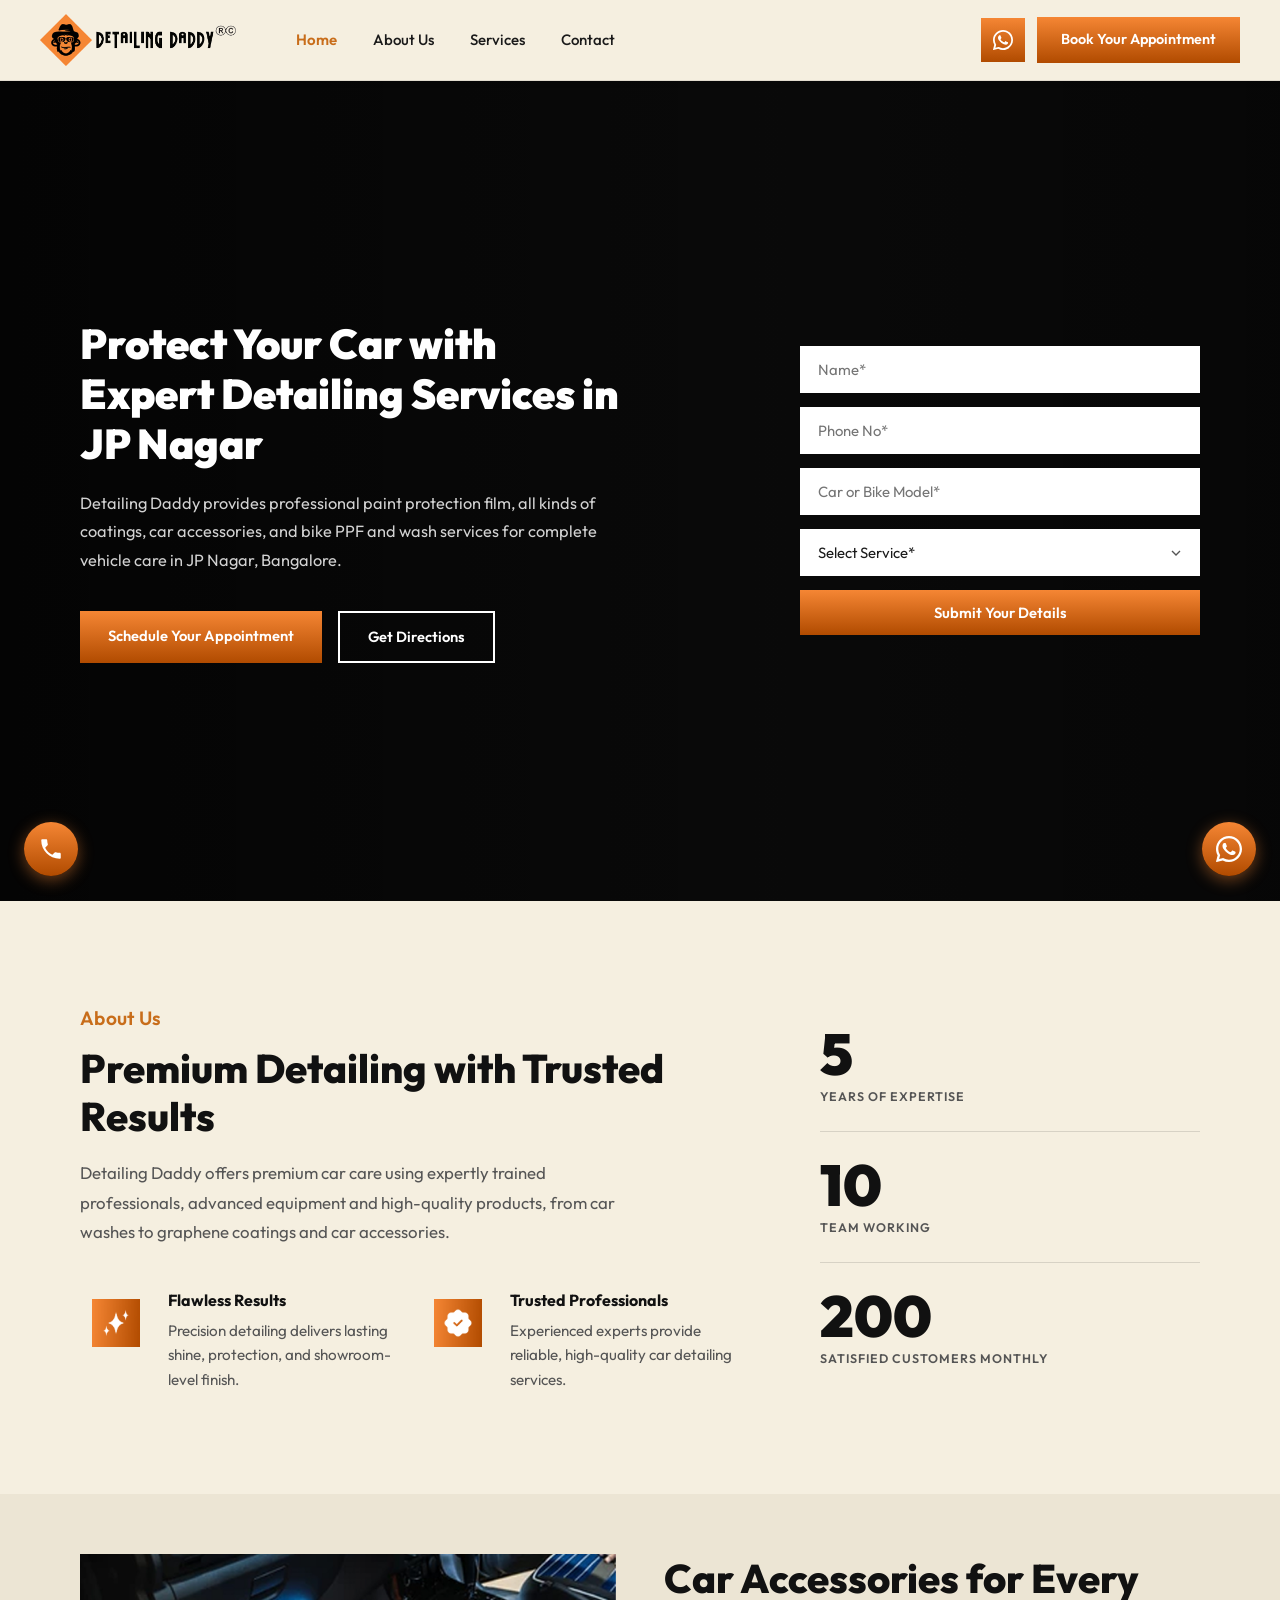
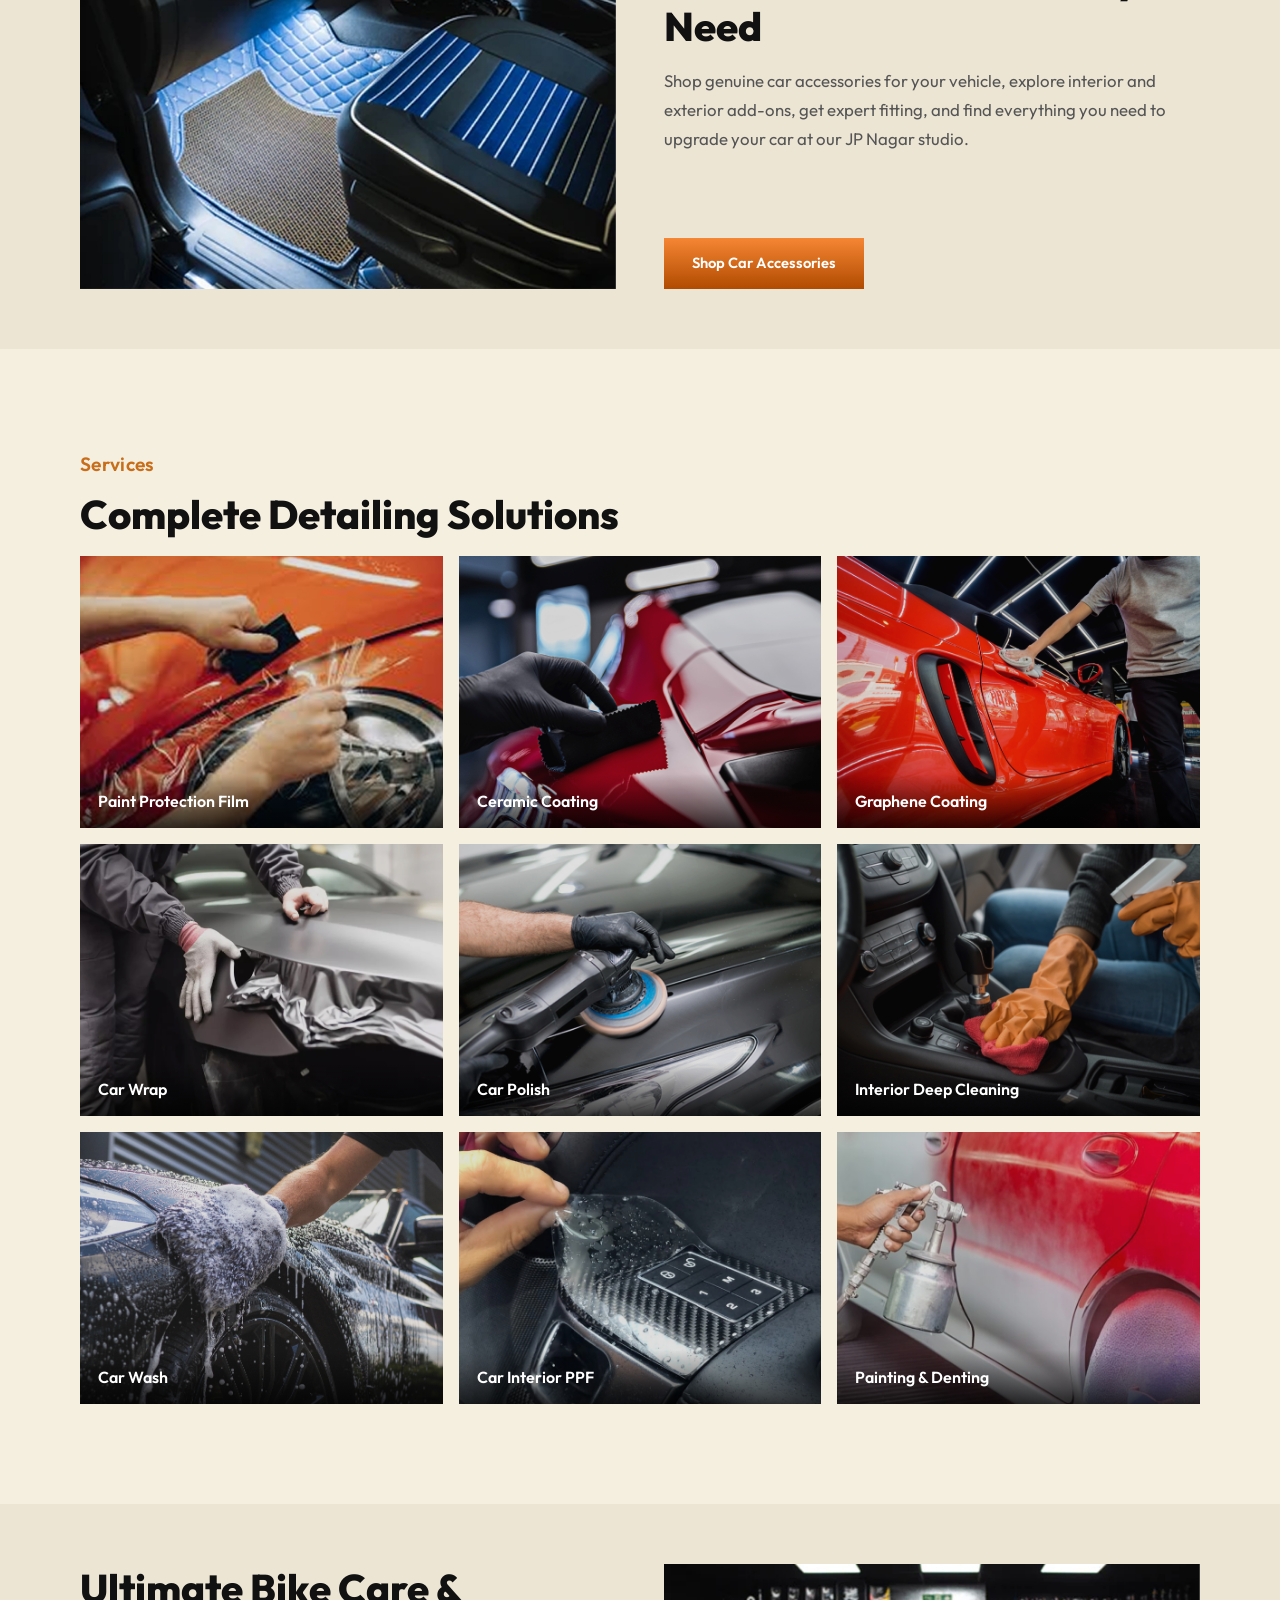
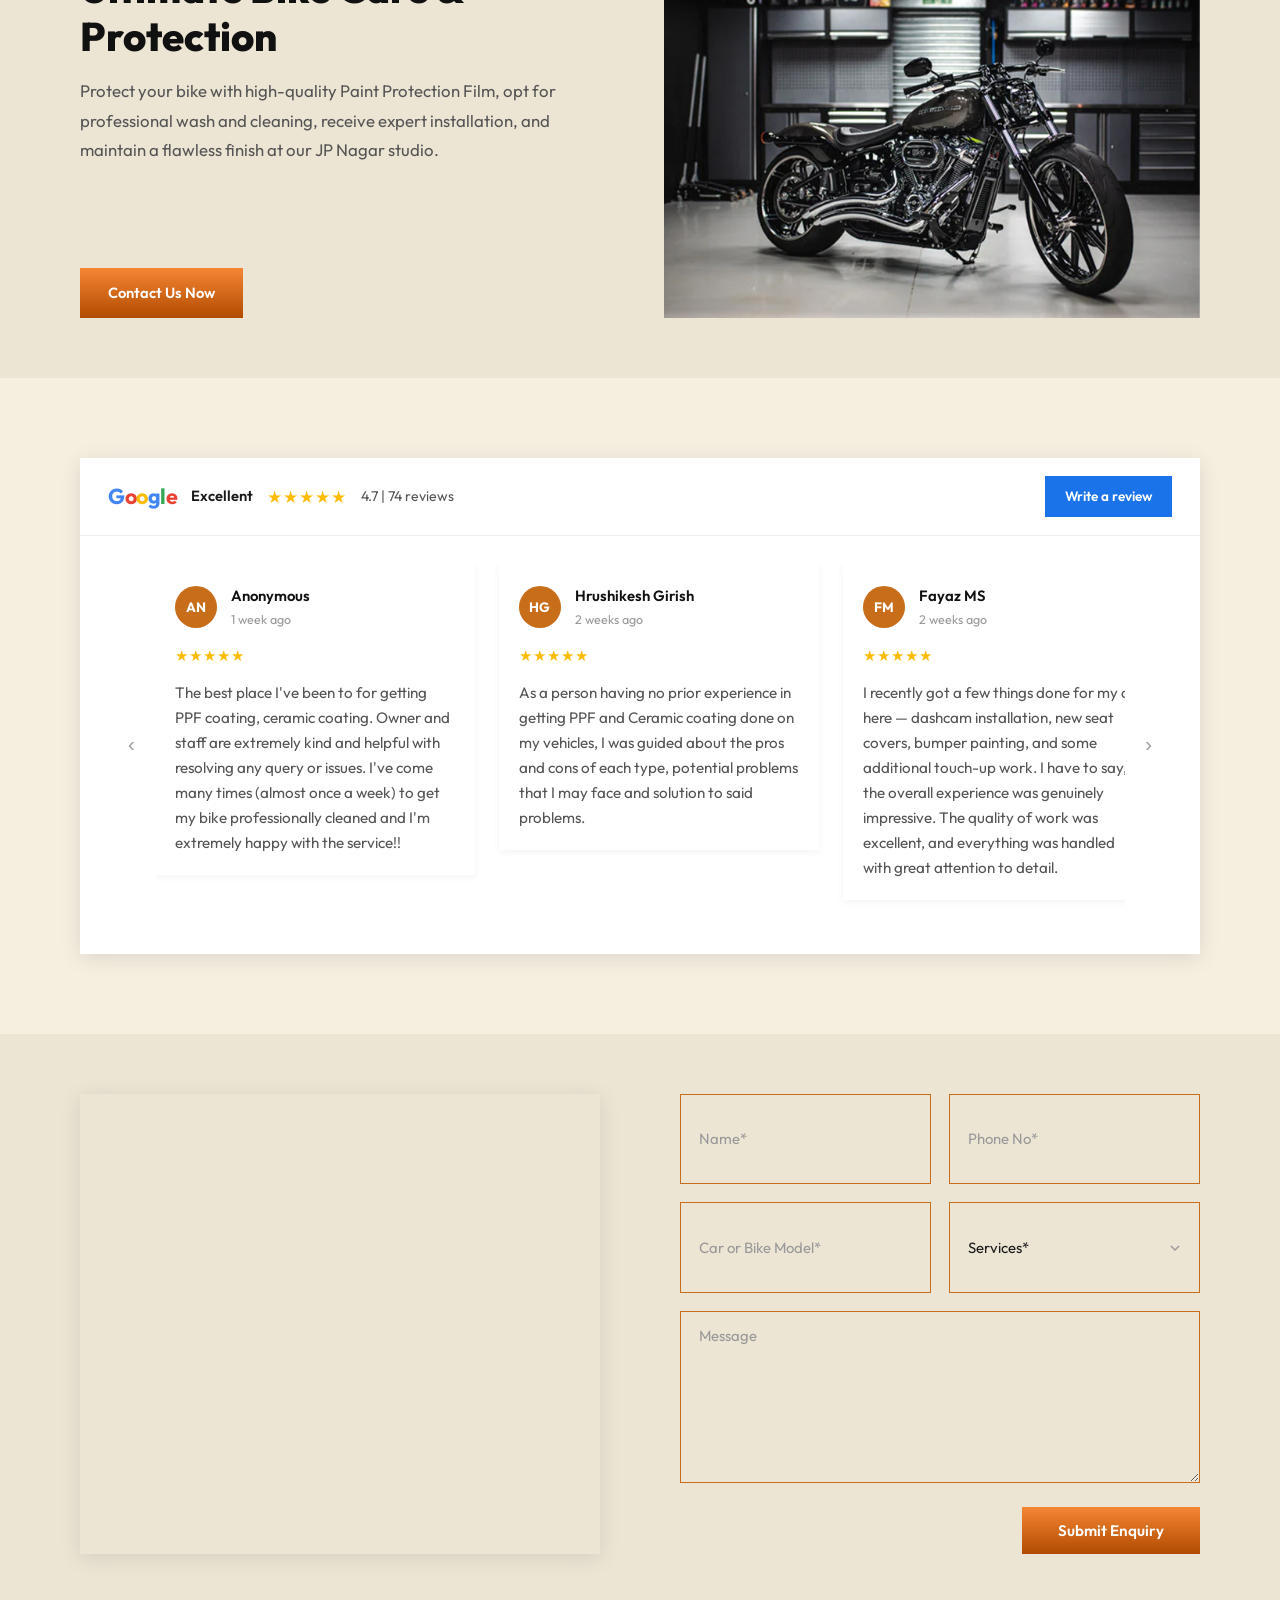
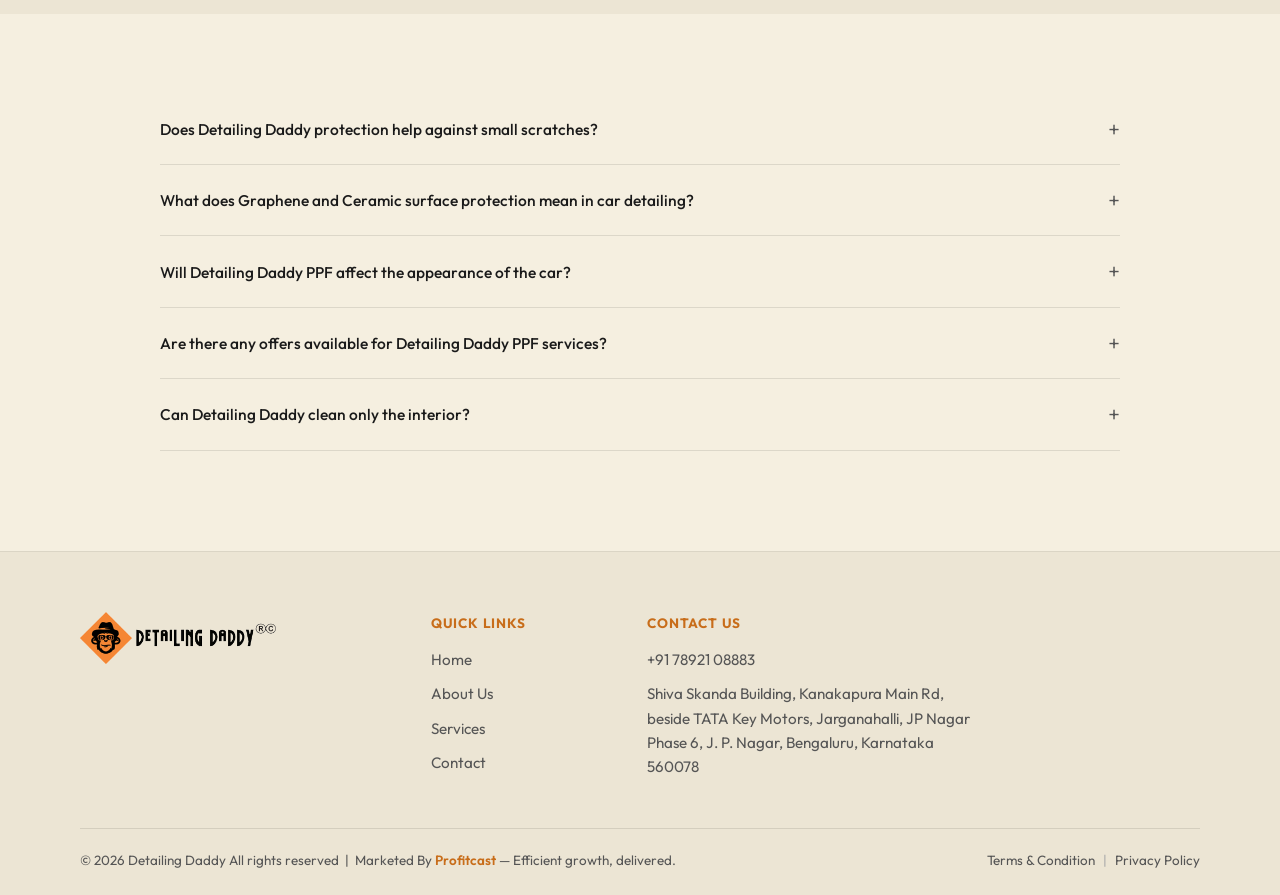
==== commit e8de5336: "Remove image placeholder elements from landing page" ====
--- a/index.html
+++ b/index.html
@@ -171,7 +171,6 @@
     <div class="accessories-inner">
       <div class="acc-image">
         <img src="assets/Section 3/Image.jpg" alt="Car Accessories" onerror="this.parentElement.classList.add('img-ph')" />
-        <div class="img-placeholder-text">Car accessories image</div>
       </div>
       <div class="acc-content">
         <h2 class="section-heading">Car Accessories for Every Need</h2>
@@ -191,47 +190,38 @@
       <div class="services-grid">
         <div class="service-card">
           <img src="assets/Section 4/Paint Protection Film.jpg" alt="Paint Protection Film" onerror="this.parentElement.classList.add('svc-ph')" />
-          <div class="svc-img-ph">Paint Protection Film</div>
           <div class="service-label">Paint Protection Film</div>
         </div>
         <div class="service-card">
           <img src="assets/Section 4/Ceramic Coating.jpg" alt="Ceramic Coating" onerror="this.parentElement.classList.add('svc-ph')" />
-          <div class="svc-img-ph">Ceramic Coating</div>
           <div class="service-label">Ceramic Coating</div>
         </div>
         <div class="service-card">
           <img src="assets/Section 4/Graphene Coating.jpg" alt="Graphene Coating" onerror="this.parentElement.classList.add('svc-ph')" />
-          <div class="svc-img-ph">Graphene Coating</div>
           <div class="service-label">Graphene Coating</div>
         </div>
         <div class="service-card">
           <img src="assets/Section 4/Car Wrap.jpg" alt="Car Wrap" onerror="this.parentElement.classList.add('svc-ph')" />
-          <div class="svc-img-ph">Car Wrap</div>
           <div class="service-label">Car Wrap</div>
         </div>
         <div class="service-card">
           <img src="assets/Section 4/Car Polish.jpg" alt="Car Polish" onerror="this.parentElement.classList.add('svc-ph')" />
-          <div class="svc-img-ph">Car Polish</div>
           <div class="service-label">Car Polish</div>
         </div>
         <div class="service-card">
           <img src="assets/Section 4/Interior Deep Cleaning.jpg" alt="Interior Deep Cleaning" onerror="this.parentElement.classList.add('svc-ph')" />
-          <div class="svc-img-ph">Interior Deep Cleaning</div>
           <div class="service-label">Interior Deep Cleaning</div>
         </div>
         <div class="service-card">
           <img src="assets/Section 4/Car Wash.jpg" alt="Car Wash" onerror="this.parentElement.classList.add('svc-ph')" />
-          <div class="svc-img-ph">Car Wash</div>
           <div class="service-label">Car Wash</div>
         </div>
         <div class="service-card">
           <img src="assets/Section 4/Car Interior PPF.jpg" alt="Car Interior PPF" onerror="this.parentElement.classList.add('svc-ph')" />
-          <div class="svc-img-ph">Car Interior PPF</div>
           <div class="service-label">Car Interior PPF</div>
         </div>
         <div class="service-card">
           <img src="assets/Section 4/Painting & Denting.jpg" alt="Painting &amp; Denting" onerror="this.parentElement.classList.add('svc-ph')" />
-          <div class="svc-img-ph">Painting &amp; Denting</div>
           <div class="service-label">Painting &amp; Denting</div>
         </div>
       </div>
@@ -250,7 +240,6 @@
       </div>
       <div class="bike-image">
         <img src="assets/Section 5/Image.jpg" alt="Bike Care" onerror="this.parentElement.classList.add('img-ph')" />
-        <div class="img-placeholder-text">Bike image</div>
       </div>
     </div>
   </section>
